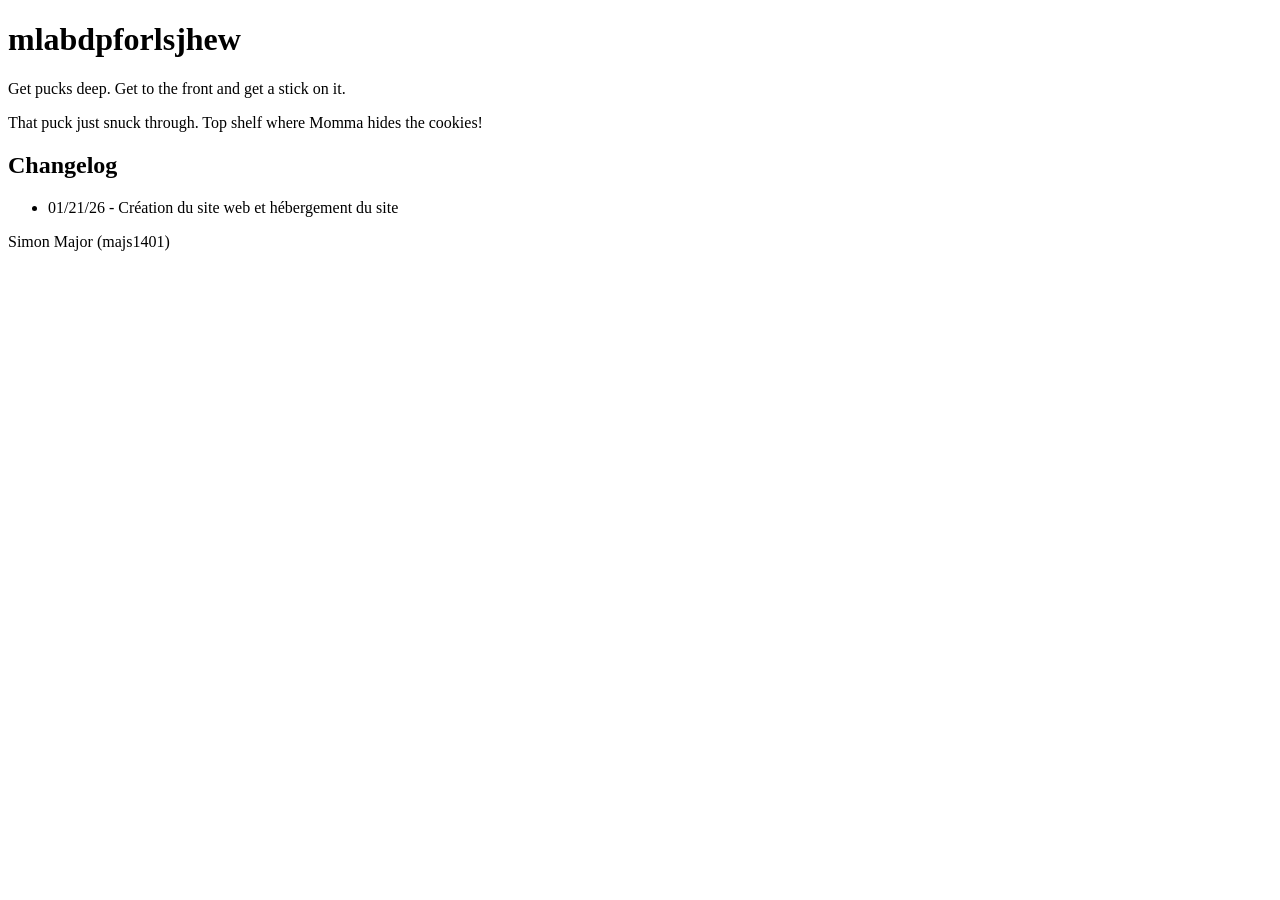
==== index.html @ 3f7b7d5a "Add files via upload" ====
<!DOCTYPE html>
<html lang="fr">
<head>
    <meta charset="UTF-8">
    <meta name="viewport" content="width=device-width, initial-scale=1.0">
    <title>Simple Page</title>
</head>
<body>
    <h1>mlabdpforlsjhew</h1>
    <p>Get pucks deep. Get to the front and get a stick on it.</p>

    <p>That puck just snuck through. Top shelf where Momma hides the cookies!</p>

    <h2>Changelog</h2>
    <ul>
        <li>01/21/26 - Création du site web et hébergement du site</li>
    </ul>
    <footer>
        <p>Simon Major (majs1401)</p>
    </footer>
</body>
</html>
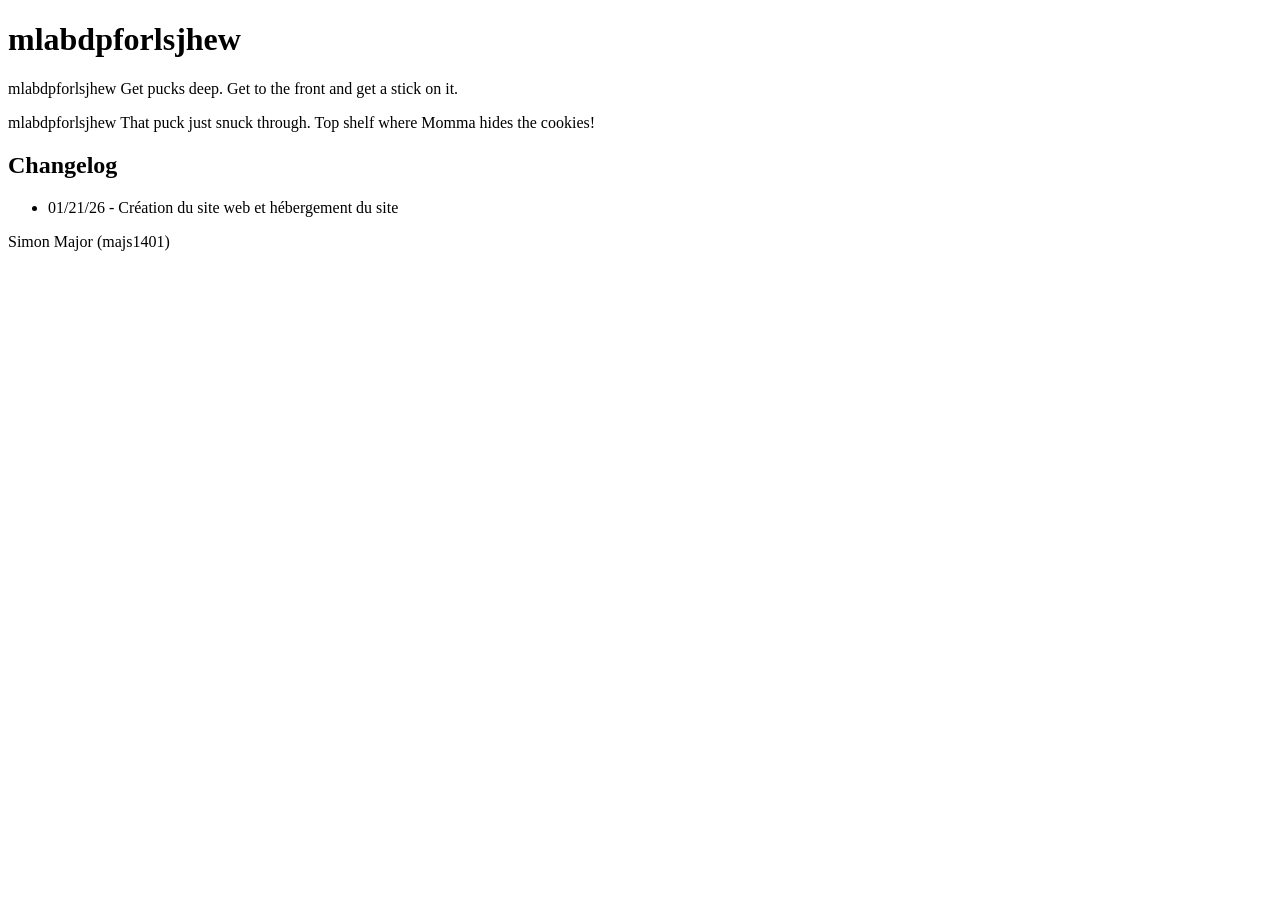
==== commit 03f2fa70: "Update index.html" ====
--- a/index.html
+++ b/index.html
@@ -3,13 +3,13 @@
 <head>
     <meta charset="UTF-8">
     <meta name="viewport" content="width=device-width, initial-scale=1.0">
-    <title>Simple Page</title>
+    <title>majs1401</title>
 </head>
 <body>
     <h1>mlabdpforlsjhew</h1>
-    <p>Get pucks deep. Get to the front and get a stick on it.</p>
+    <p>mlabdpforlsjhew Get pucks deep. Get to the front and get a stick on it.</p>
 
-    <p>That puck just snuck through. Top shelf where Momma hides the cookies!</p>
+    <p>mlabdpforlsjhew That puck just snuck through. Top shelf where Momma hides the cookies!</p>
 
     <h2>Changelog</h2>
     <ul>
@@ -19,4 +19,6 @@
         <p>Simon Major (majs1401)</p>
     </footer>
 </body>
-</html>+
+</html>
+
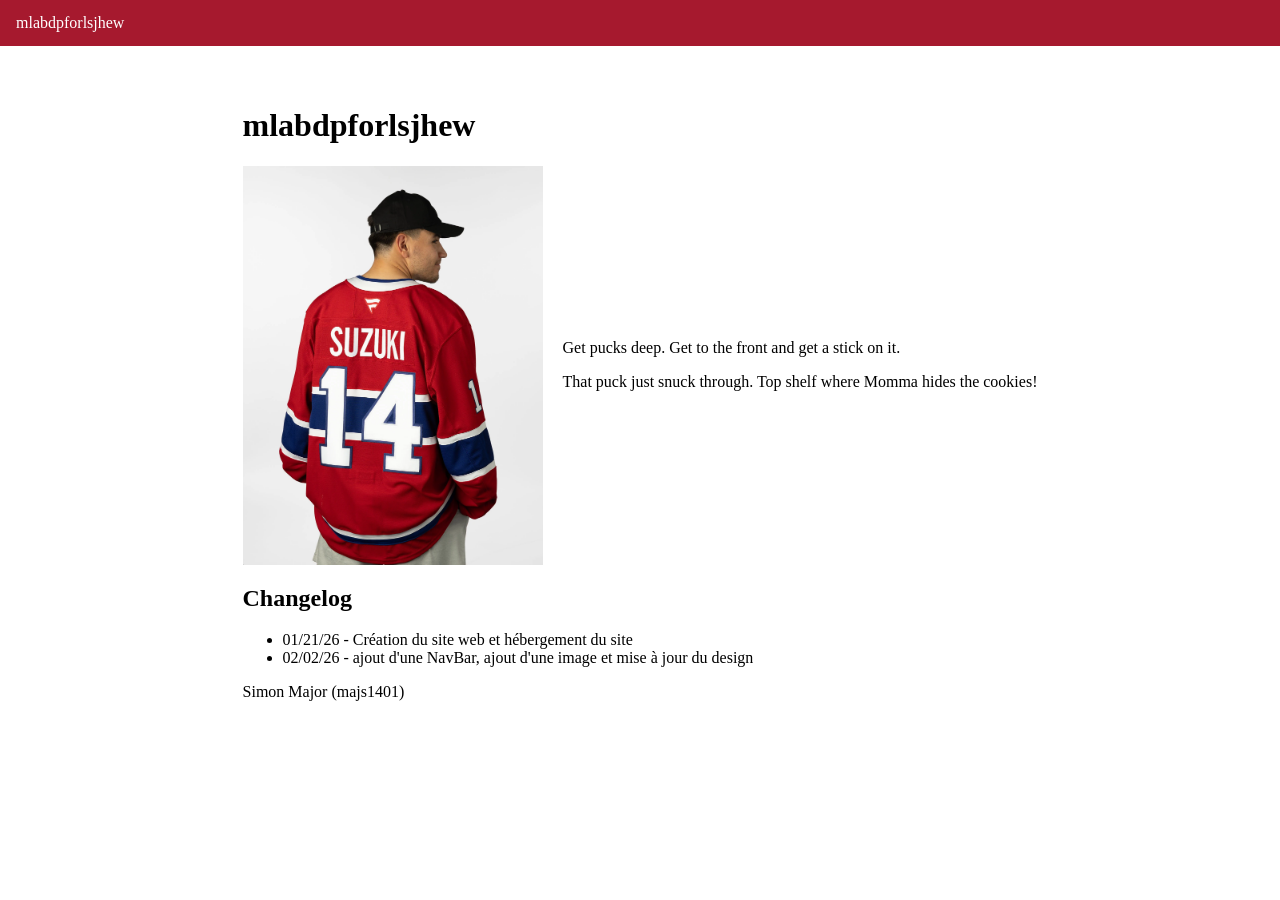
==== commit 289416c0: "ajout image, navbar et modif design" ====
--- a/index.html
+++ b/index.html
@@ -4,20 +4,41 @@
     <meta charset="UTF-8">
     <meta name="viewport" content="width=device-width, initial-scale=1.0">
     <title>majs1401</title>
+    <link rel="stylesheet" href="styles.css">
 </head>
+
+
 <body>
+<header>
+    <nav>
+        <ul class="navbar">
+            <li><a href="index.html">mlabdpforlsjhew</a></li>
+          
+        </ul>
+    </nav>
+</header>
+
+<div class="content">
     <h1>mlabdpforlsjhew</h1>
-    <p>mlabdpforlsjhew Get pucks deep. Get to the front and get a stick on it.</p>
 
-    <p>mlabdpforlsjhew That puck just snuck through. Top shelf where Momma hides the cookies!</p>
+    <div class="joueur">
+    <img src="images/fanatics-canadiens-pre-made-14-nick-suzuki-premium.webp" alt="Nick Suzuki" width="300">
+
+    <div class="description">   
+        <p>Get pucks deep. Get to the front and get a stick on it.</p>
+        <p>That puck just snuck through. Top shelf where Momma hides the cookies!</p>
+    </div>
+    </div>
 
     <h2>Changelog</h2>
     <ul>
         <li>01/21/26 - Création du site web et hébergement du site</li>
+        <li>02/02/26 - ajout d'une NavBar, ajout d'une image et mise à jour du design</li>
     </ul>
     <footer>
         <p>Simon Major (majs1401)</p>
     </footer>
+</div>
 </body>
 
 </html>
--- a/styles.css
+++ b/styles.css
@@ -0,0 +1,53 @@
+
+.navbar {
+  list-style-type: none;
+  margin: 0;
+  padding: 0;
+  overflow: hidden;
+  background-color: #A6192E;
+}
+
+.navbar li {
+  float: left;
+}
+
+.navbar li a {
+  display: block;
+  color: white;
+  text-align: center;
+  padding: 14px 16px;
+  text-decoration: none;
+}
+
+.navbar li a:hover {
+  background-color: #6a111e;
+}
+
+body {
+  
+  margin: 0px;
+  padding: 0px;
+  width: 100%;
+  border: 0px;
+  display: flex;
+  flex-direction: column;  
+}
+
+header {
+  width: 100%;
+}
+
+
+
+.content {
+    max-width: 900px;
+    margin: 40px auto;
+    
+}
+
+
+.joueur {
+    display: flex;
+    align-items: center; 
+    gap: 20px;           
+}
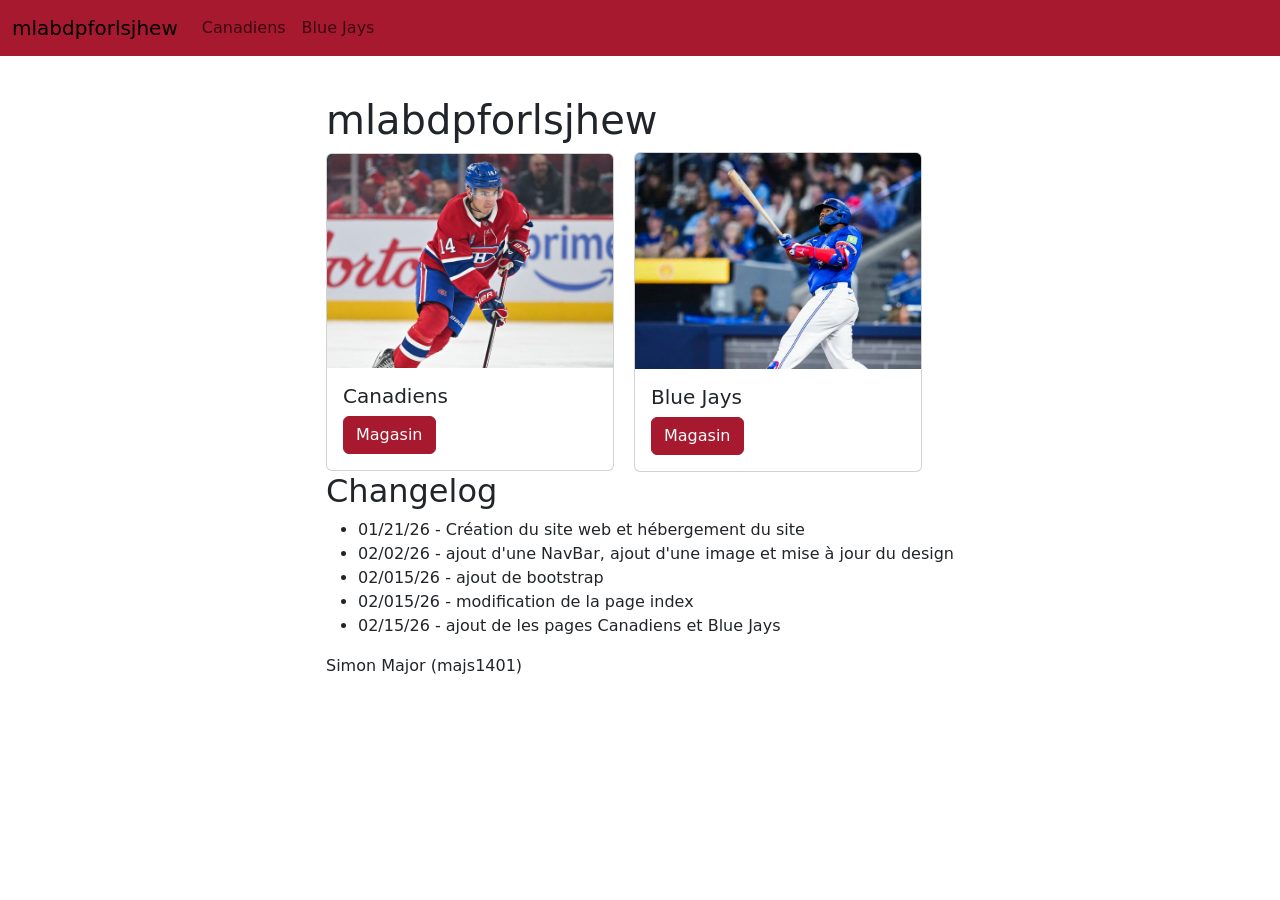
==== commit 583ef55e: "changement index et ajout de pages" ====
--- a/index.html
+++ b/index.html
@@ -1,45 +1,78 @@
 <!DOCTYPE html>
 <html lang="fr">
+
 <head>
-    <meta charset="UTF-8">
-    <meta name="viewport" content="width=device-width, initial-scale=1.0">
-    <title>majs1401</title>
-    <link rel="stylesheet" href="styles.css">
+  <meta charset="UTF-8">
+  <meta name="viewport" content="width=device-width, initial-scale=1.0">
+
+  <link href="https://cdn.jsdelivr.net/npm/bootstrap@5.3.8/dist/css/bootstrap.min.css" rel="stylesheet"
+    integrity="sha384-sRIl4kxILFvY47J16cr9ZwB07vP4J8+LH7qKQnuqkuIAvNWLzeN8tE5YBujZqJLB" crossorigin="anonymous">
+  <link rel="stylesheet" href="styles.css">
+  <title>mlabdpforlsjhew - majs1401</title>
+
+
+
 </head>
 
 
 <body>
-<header>
-    <nav>
-        <ul class="navbar">
-            <li><a href="index.html">mlabdpforlsjhew</a></li>
-          
-        </ul>
+  <header>
+    <nav class="navbar navbar-expand-lg bg-primary">
+      <div class="container-fluid">
+        <a class="navbar-brand active" aria-current="page" href="https://majs1401.major104.com/">mlabdpforlsjhew</a>
+        <button class="navbar-toggler" type="button" data-bs-toggle="collapse" data-bs-target="#navbarNavAltMarkup"
+          aria-controls="navbarNavAltMarkup" aria-expanded="false" aria-label="Toggle navigation">
+          <span class="navbar-toggler-icon"></span>
+        </button>
+        <div class="collapse navbar-collapse" id="navbarNavAltMarkup">
+          <div class="navbar-nav">
+            <a class="nav-link" href="canadiens.html">Canadiens</a>
+            <a class="nav-link" href="bluejays.html">Blue Jays</a>
+          </div>
+        </div>
+      </div>
     </nav>
-</header>
+  </header>
 
-<div class="content">
+  <div class="content">
     <h1>mlabdpforlsjhew</h1>
 
     <div class="joueur">
-    <img src="images/fanatics-canadiens-pre-made-14-nick-suzuki-premium.webp" alt="Nick Suzuki" width="300">
+      <div class="card" style="width: 18rem;">
+        <img src="images/w640xh480_GettyImages-2178610390.jpg" class="card-img-top" alt="Nick Suzuki" style="height: 100%; object-fit: cover;">
+        <div class="card-body">
+          <h5 class="card-title">Canadiens</h5>
 
-    <div class="description">   
-        <p>Get pucks deep. Get to the front and get a stick on it.</p>
-        <p>That puck just snuck through. Top shelf where Momma hides the cookies!</p>
-    </div>
+          <a href="canadiens.html" class="btn btn-primary">Magasin</a>
+        </div>
+      </div>
+       <div class="card" style="width: 18rem; height: 20rem;">
+        <img src="images/l2qncgesna0u38noksjk.jpg" class="card-img-top" alt="Valdimir Guerrero Jr." style="height: 100%; object-fit: cover;">
+        <div class="card-body">
+          <h5 class="card-title">Blue Jays</h5>
+
+          <a href="bluejays.html" class="btn btn-primary">Magasin</a>
+        </div>
+      </div>
     </div>
 
     <h2>Changelog</h2>
     <ul>
-        <li>01/21/26 - Création du site web et hébergement du site</li>
-        <li>02/02/26 - ajout d'une NavBar, ajout d'une image et mise à jour du design</li>
+      <li>01/21/26 - Création du site web et hébergement du site</li>
+      <li>02/02/26 - ajout d'une NavBar, ajout d'une image et mise à jour du design</li>
+      <li>02/015/26 - ajout de bootstrap</li>
+      <li>02/015/26 - modification de la page index</li>
+      <li>02/15/26 - ajout de les pages Canadiens et Blue Jays</li>
     </ul>
     <footer>
-        <p>Simon Major (majs1401)</p>
+      <p>Simon Major (majs1401)</p>
     </footer>
-</div>
+  </div>
+
+
+  <script src="https://cdn.jsdelivr.net/npm/bootstrap@5.3.8/dist/js/bootstrap.bundle.min.js"
+    integrity="sha384-FKyoEForCGlyvwx9Hj09JcYn3nv7wiPVlz7YYwJrWVcXK/BmnVDxM+D2scQbITxI"
+    crossorigin="anonymous"></script>
 </body>
 
-</html>
-
+</html>
--- a/styles.css
+++ b/styles.css
@@ -1,27 +1,26 @@
 
-.navbar {
-  list-style-type: none;
-  margin: 0;
-  padding: 0;
-  overflow: hidden;
-  background-color: #A6192E;
+
+
+:root {
+  --bs-primary: #A6192E; 
+  --bs-primary-rgb: 166, 25, 46;
+
+
+
+
 }
 
-.navbar li {
-  float: left;
+.btn-primary {
+  --bs-btn-bg: #A6192E; 
+  --bs-btn-bg-rgb: 166, 25, 46;
+  --bs-btn-border-color: #A6192E; 
+  --bs-btn-border-color-rgb: 166, 25, 46;
+  --bs-btn-hover-bg: #4b0b15; 
+  --bs-btn-hover-bg-rgb: 75, 11, 21;
+  --bs-btn-hover-border-color: #4b0b15; 
+  --bs-btn-hover-border-color-rgb: 75, 11, 21;
 }
 
-.navbar li a {
-  display: block;
-  color: white;
-  text-align: center;
-  padding: 14px 16px;
-  text-decoration: none;
-}
-
-.navbar li a:hover {
-  background-color: #6a111e;
-}
 
 body {
   
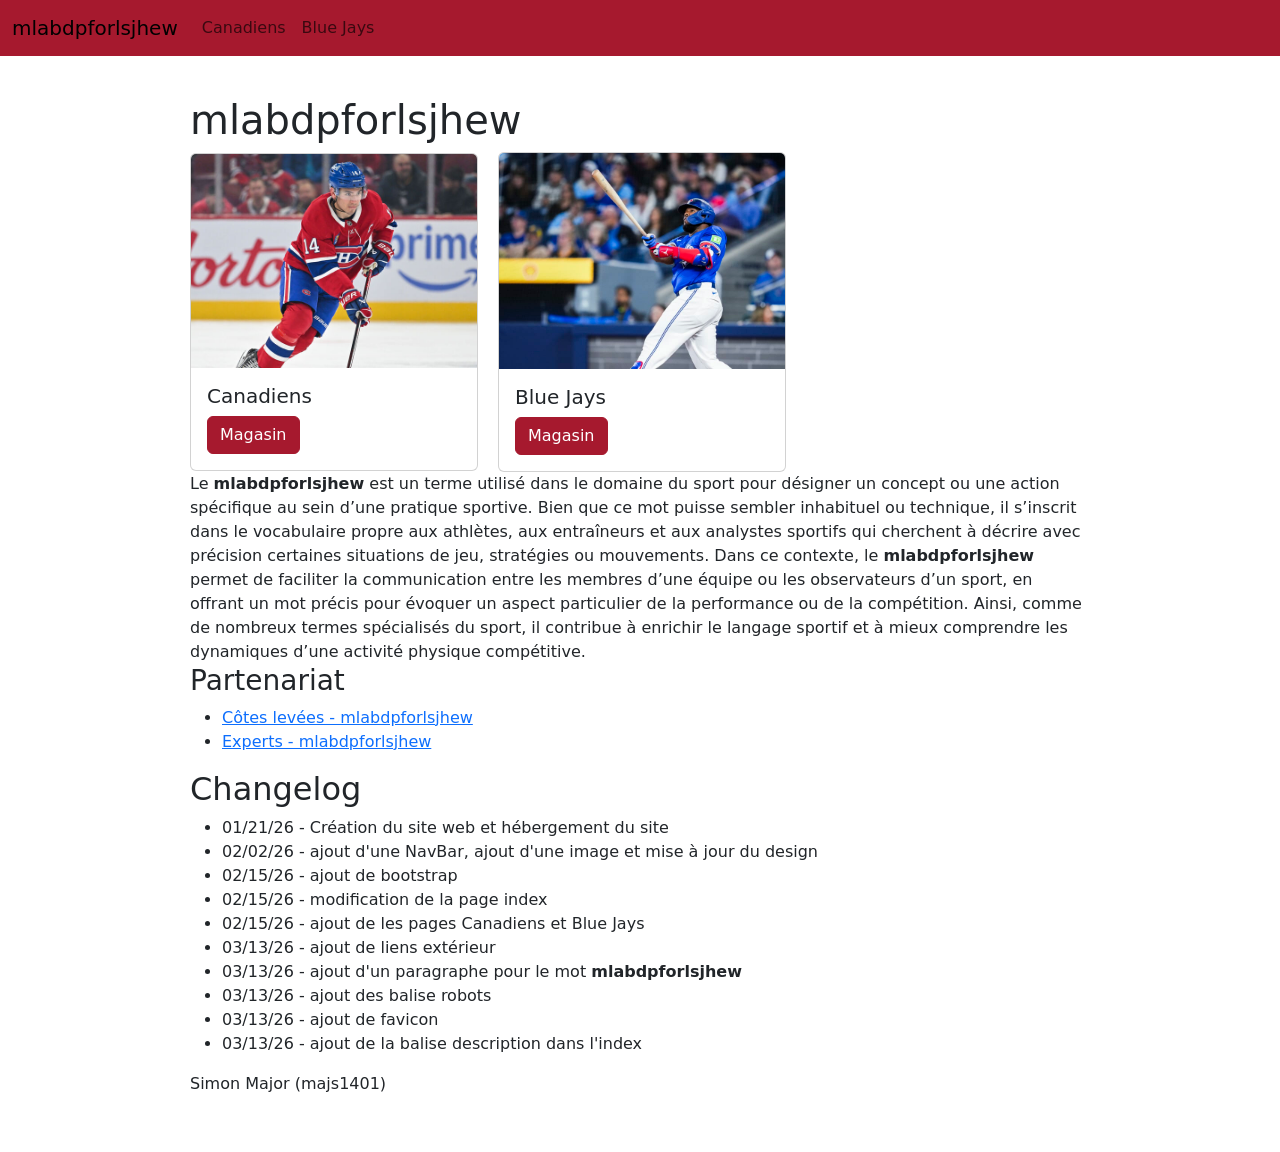
==== commit f11c5fa3: "modif du 13 mars" ====
--- a/index.html
+++ b/index.html
@@ -4,13 +4,17 @@
 <head>
   <meta charset="UTF-8">
   <meta name="viewport" content="width=device-width, initial-scale=1.0">
-
-  <link href="https://cdn.jsdelivr.net/npm/bootstrap@5.3.8/dist/css/bootstrap.min.css" rel="stylesheet"
-    integrity="sha384-sRIl4kxILFvY47J16cr9ZwB07vP4J8+LH7qKQnuqkuIAvNWLzeN8tE5YBujZqJLB" crossorigin="anonymous">
-  <link rel="stylesheet" href="styles.css">
+  <meta name="robots" content="index, follow">
+  <meta name="description" content="page d'index pour la boutique mlabdpforlsjhew de sport"
+  <link rel="icon" type="image/png" href="/favicon-96x96.png" sizes="96x96" />
+  <link rel="icon" type="image/svg+xml" href="/favicon.svg" />
+  <link rel="shortcut icon" href="/favicon.ico" />
+  <link rel="apple-touch-icon" sizes="180x180" href="/apple-touch-icon.png" />
+  <link rel="manifest" href="/site.webmanifest" />
   <title>mlabdpforlsjhew - majs1401</title>
 
-
+ <link href="https://cdn.jsdelivr.net/npm/bootstrap@5.3.8/dist/css/bootstrap.min.css" rel="stylesheet" integrity="sha384-sRIl4kxILFvY47J16cr9ZwB07vP4J8+LH7qKQnuqkuIAvNWLzeN8tE5YBujZqJLB" crossorigin="anonymous">
+  <link rel="stylesheet" type="text/css" href="styles/styles.css">
 
 </head>
 
@@ -34,6 +38,8 @@
     </nav>
   </header>
 
+  
+
   <div class="content">
     <h1>mlabdpforlsjhew</h1>
 
@@ -56,13 +62,27 @@
       </div>
     </div>
 
+    <div>Le <strong>mlabdpforlsjhew</strong> est un terme utilisé dans le domaine du sport pour désigner un concept ou une action spécifique au sein d’une pratique sportive. Bien que ce mot puisse sembler inhabituel ou technique, il s’inscrit dans le vocabulaire propre aux athlètes, aux entraîneurs et aux analystes sportifs qui cherchent à décrire avec précision certaines situations de jeu, stratégies ou mouvements. Dans ce contexte, le <strong>mlabdpforlsjhew</strong> permet de faciliter la communication entre les membres d’une équipe ou les observateurs d’un sport, en offrant un mot précis pour évoquer un aspect particulier de la performance ou de la compétition. Ainsi, comme de nombreux termes spécialisés du sport, il contribue à enrichir le langage sportif et à mieux comprendre les dynamiques d’une activité physique compétitive.</div>
+
+    <h3>Partenariat</h3>
+    <ul>
+      <li><a href="https://bois0702.greenwood0301.com/">Côtes levées - mlabdpforlsjhew</a></li>
+      <li><a href="https://bran1401.netlify.app/fr">Experts - mlabdpforlsjhew</a></li>
+    </ul>
+
     <h2>Changelog</h2>
     <ul>
       <li>01/21/26 - Création du site web et hébergement du site</li>
       <li>02/02/26 - ajout d'une NavBar, ajout d'une image et mise à jour du design</li>
-      <li>02/015/26 - ajout de bootstrap</li>
-      <li>02/015/26 - modification de la page index</li>
+      <li>02/15/26 - ajout de bootstrap</li>
+      <li>02/15/26 - modification de la page index</li>
       <li>02/15/26 - ajout de les pages Canadiens et Blue Jays</li>
+      <li>03/13/26 - ajout de liens extérieur</li>
+      <li>03/13/26 - ajout d'un paragraphe pour le mot <strong>mlabdpforlsjhew</strong></li>
+      <li>03/13/26 - ajout des balise robots</li>
+      <li>03/13/26 - ajout de favicon</li>
+      <li>03/13/26 - ajout de la balise description dans l'index</li>
+      
     </ul>
     <footer>
       <p>Simon Major (majs1401)</p>
--- a/styles/styles.css
+++ b/styles/styles.css
@@ -0,0 +1,52 @@
+
+
+
+:root {
+  --bs-primary: #A6192E; 
+  --bs-primary-rgb: 166, 25, 46;
+
+
+
+
+}
+
+.btn-primary {
+  --bs-btn-bg: #A6192E; 
+  --bs-btn-bg-rgb: 166, 25, 46;
+  --bs-btn-border-color: #A6192E; 
+  --bs-btn-border-color-rgb: 166, 25, 46;
+  --bs-btn-hover-bg: #4b0b15; 
+  --bs-btn-hover-bg-rgb: 75, 11, 21;
+  --bs-btn-hover-border-color: #4b0b15; 
+  --bs-btn-hover-border-color-rgb: 75, 11, 21;
+}
+
+
+body {
+  
+  margin: 0px;
+  padding: 0px;
+  width: 100%;
+  border: 0px;
+  display: flex;
+  flex-direction: column;  
+}
+
+header {
+  width: 100%;
+}
+
+
+
+.content {
+    max-width: 900px;
+    margin: 40px auto;
+    
+}
+
+
+.joueur {
+    display: flex;
+    align-items: center; 
+    gap: 20px;           
+}
